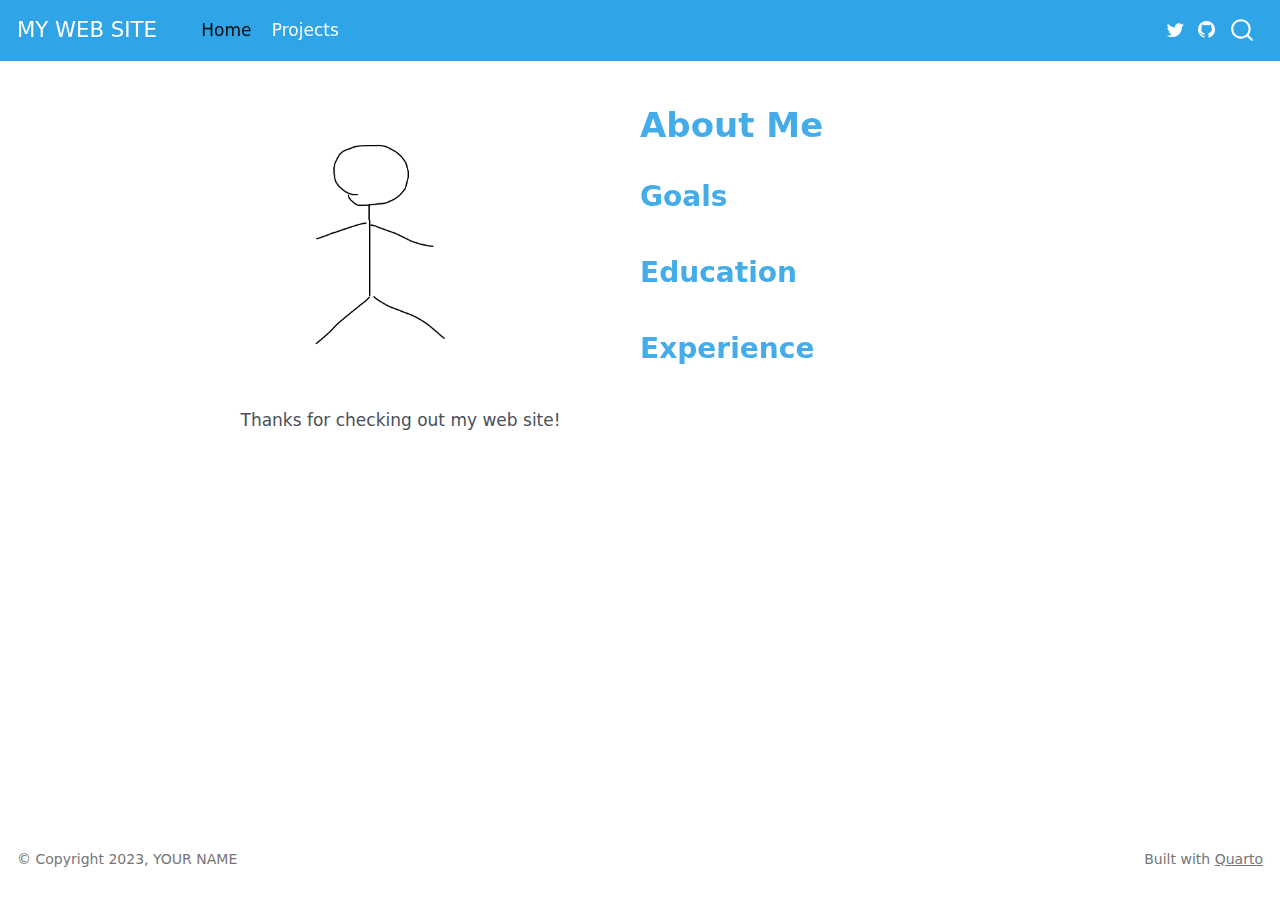
==== docs/index.html @ 58cc4763 "Initial commit" ====
<!DOCTYPE html>
<html xmlns="http://www.w3.org/1999/xhtml" lang="en" xml:lang="en"><head>

<meta charset="utf-8">
<meta name="generator" content="quarto-1.3.361">

<meta name="viewport" content="width=device-width, initial-scale=1.0, user-scalable=yes">


<title>MY WEB SITE - About Me</title>
<style>
code{white-space: pre-wrap;}
span.smallcaps{font-variant: small-caps;}
div.columns{display: flex; gap: min(4vw, 1.5em);}
div.column{flex: auto; overflow-x: auto;}
div.hanging-indent{margin-left: 1.5em; text-indent: -1.5em;}
ul.task-list{list-style: none;}
ul.task-list li input[type="checkbox"] {
  width: 0.8em;
  margin: 0 0.8em 0.2em -1em; /* quarto-specific, see https://github.com/quarto-dev/quarto-cli/issues/4556 */ 
  vertical-align: middle;
}
</style>


<script src="site_libs/quarto-nav/quarto-nav.js"></script>
<script src="site_libs/quarto-nav/headroom.min.js"></script>
<script src="site_libs/clipboard/clipboard.min.js"></script>
<script src="site_libs/quarto-search/autocomplete.umd.js"></script>
<script src="site_libs/quarto-search/fuse.min.js"></script>
<script src="site_libs/quarto-search/quarto-search.js"></script>
<meta name="quarto:offset" content="./">
<script src="site_libs/quarto-html/quarto.js"></script>
<script src="site_libs/quarto-html/popper.min.js"></script>
<script src="site_libs/quarto-html/tippy.umd.min.js"></script>
<link href="site_libs/quarto-html/tippy.css" rel="stylesheet">
<link href="site_libs/quarto-html/quarto-syntax-highlighting.css" rel="stylesheet" id="quarto-text-highlighting-styles">
<script src="site_libs/bootstrap/bootstrap.min.js"></script>
<link href="site_libs/bootstrap/bootstrap-icons.css" rel="stylesheet">
<link href="site_libs/bootstrap/bootstrap.min.css" rel="stylesheet" id="quarto-bootstrap" data-mode="light">
<script id="quarto-search-options" type="application/json">{
  "location": "navbar",
  "copy-button": false,
  "collapse-after": 3,
  "panel-placement": "end",
  "type": "overlay",
  "limit": 20,
  "language": {
    "search-no-results-text": "No results",
    "search-matching-documents-text": "matching documents",
    "search-copy-link-title": "Copy link to search",
    "search-hide-matches-text": "Hide additional matches",
    "search-more-match-text": "more match in this document",
    "search-more-matches-text": "more matches in this document",
    "search-clear-button-title": "Clear",
    "search-detached-cancel-button-title": "Cancel",
    "search-submit-button-title": "Submit",
    "search-label": "Search"
  }
}</script>


</head>

<body class="nav-fixed fullcontent">

<div id="quarto-search-results"></div>
  <header id="quarto-header" class="headroom fixed-top">
    <nav class="navbar navbar-expand-lg navbar-dark ">
      <div class="navbar-container container-fluid">
      <div class="navbar-brand-container">
    <a class="navbar-brand" href="./index.html">
    <span class="navbar-title">MY WEB SITE</span>
    </a>
  </div>
            <div id="quarto-search" class="" title="Search"></div>
          <button class="navbar-toggler" type="button" data-bs-toggle="collapse" data-bs-target="#navbarCollapse" aria-controls="navbarCollapse" aria-expanded="false" aria-label="Toggle navigation" onclick="if (window.quartoToggleHeadroom) { window.quartoToggleHeadroom(); }">
  <span class="navbar-toggler-icon"></span>
</button>
          <div class="collapse navbar-collapse" id="navbarCollapse">
            <ul class="navbar-nav navbar-nav-scroll me-auto">
  <li class="nav-item">
    <a class="nav-link active" href="./index.html" rel="" target="" aria-current="page">
 <span class="menu-text">Home</span></a>
  </li>  
  <li class="nav-item">
    <a class="nav-link" href="./projects.html" rel="" target="">
 <span class="menu-text">Projects</span></a>
  </li>  
</ul>
            <div class="quarto-navbar-tools ms-auto">
    <a href="https://twitter.com/" title="" class="quarto-navigation-tool px-1" aria-label=""><i class="bi bi-twitter"></i></a>
    <a href="https://github.com/YOURUSERNAME/YOURREPO" title="" class="quarto-navigation-tool px-1" aria-label=""><i class="bi bi-github"></i></a>
</div>
          </div> <!-- /navcollapse -->
      </div> <!-- /container-fluid -->
    </nav>
</header>
<!-- content -->
<div id="quarto-content" class="quarto-container page-columns page-rows-contents page-layout-article page-navbar">
<!-- sidebar -->
<!-- margin-sidebar -->
    
<!-- main -->
<main class="content page-columns page-full" id="quarto-document-content">



<div class="quarto-about-broadside column-page">
  <div class="about-main">
    <div class="about-entity" style="background-image: url('img/profile.png')"></div>
    <div class="about-contents"><header id="title-block-header" class="quarto-title-block default">
<div class="quarto-title">
<h1 class="title">About Me</h1>
</div>
<div class="quarto-title-meta">
  </div>
</header><div id="me">
<section id="goals" class="level2">
<h2 data-anchor-id="goals">Goals</h2>
</section>
<section id="education" class="level2">
<h2 data-anchor-id="education">Education</h2>
</section>
<section id="experience" class="level2">
<h2 data-anchor-id="experience">Experience</h2>
</section>
</div></div>
  </div>
</div>

<p>Thanks for checking out my web site!</p>




</main> <!-- /main -->
<script id="quarto-html-after-body" type="application/javascript">
window.document.addEventListener("DOMContentLoaded", function (event) {
  const toggleBodyColorMode = (bsSheetEl) => {
    const mode = bsSheetEl.getAttribute("data-mode");
    const bodyEl = window.document.querySelector("body");
    if (mode === "dark") {
      bodyEl.classList.add("quarto-dark");
      bodyEl.classList.remove("quarto-light");
    } else {
      bodyEl.classList.add("quarto-light");
      bodyEl.classList.remove("quarto-dark");
    }
  }
  const toggleBodyColorPrimary = () => {
    const bsSheetEl = window.document.querySelector("link#quarto-bootstrap");
    if (bsSheetEl) {
      toggleBodyColorMode(bsSheetEl);
    }
  }
  toggleBodyColorPrimary();  
  const isCodeAnnotation = (el) => {
    for (const clz of el.classList) {
      if (clz.startsWith('code-annotation-')) {                     
        return true;
      }
    }
    return false;
  }
  const clipboard = new window.ClipboardJS('.code-copy-button', {
    text: function(trigger) {
      const codeEl = trigger.previousElementSibling.cloneNode(true);
      for (const childEl of codeEl.children) {
        if (isCodeAnnotation(childEl)) {
          childEl.remove();
        }
      }
      return codeEl.innerText;
    }
  });
  clipboard.on('success', function(e) {
    // button target
    const button = e.trigger;
    // don't keep focus
    button.blur();
    // flash "checked"
    button.classList.add('code-copy-button-checked');
    var currentTitle = button.getAttribute("title");
    button.setAttribute("title", "Copied!");
    let tooltip;
    if (window.bootstrap) {
      button.setAttribute("data-bs-toggle", "tooltip");
      button.setAttribute("data-bs-placement", "left");
      button.setAttribute("data-bs-title", "Copied!");
      tooltip = new bootstrap.Tooltip(button, 
        { trigger: "manual", 
          customClass: "code-copy-button-tooltip",
          offset: [0, -8]});
      tooltip.show();    
    }
    setTimeout(function() {
      if (tooltip) {
        tooltip.hide();
        button.removeAttribute("data-bs-title");
        button.removeAttribute("data-bs-toggle");
        button.removeAttribute("data-bs-placement");
      }
      button.setAttribute("title", currentTitle);
      button.classList.remove('code-copy-button-checked');
    }, 1000);
    // clear code selection
    e.clearSelection();
  });
  function tippyHover(el, contentFn) {
    const config = {
      allowHTML: true,
      content: contentFn,
      maxWidth: 500,
      delay: 100,
      arrow: false,
      appendTo: function(el) {
          return el.parentElement;
      },
      interactive: true,
      interactiveBorder: 10,
      theme: 'quarto',
      placement: 'bottom-start'
    };
    window.tippy(el, config); 
  }
  const noterefs = window.document.querySelectorAll('a[role="doc-noteref"]');
  for (var i=0; i<noterefs.length; i++) {
    const ref = noterefs[i];
    tippyHover(ref, function() {
      // use id or data attribute instead here
      let href = ref.getAttribute('data-footnote-href') || ref.getAttribute('href');
      try { href = new URL(href).hash; } catch {}
      const id = href.replace(/^#\/?/, "");
      const note = window.document.getElementById(id);
      return note.innerHTML;
    });
  }
      let selectedAnnoteEl;
      const selectorForAnnotation = ( cell, annotation) => {
        let cellAttr = 'data-code-cell="' + cell + '"';
        let lineAttr = 'data-code-annotation="' +  annotation + '"';
        const selector = 'span[' + cellAttr + '][' + lineAttr + ']';
        return selector;
      }
      const selectCodeLines = (annoteEl) => {
        const doc = window.document;
        const targetCell = annoteEl.getAttribute("data-target-cell");
        const targetAnnotation = annoteEl.getAttribute("data-target-annotation");
        const annoteSpan = window.document.querySelector(selectorForAnnotation(targetCell, targetAnnotation));
        const lines = annoteSpan.getAttribute("data-code-lines").split(",");
        const lineIds = lines.map((line) => {
          return targetCell + "-" + line;
        })
        let top = null;
        let height = null;
        let parent = null;
        if (lineIds.length > 0) {
            //compute the position of the single el (top and bottom and make a div)
            const el = window.document.getElementById(lineIds[0]);
            top = el.offsetTop;
            height = el.offsetHeight;
            parent = el.parentElement.parentElement;
          if (lineIds.length > 1) {
            const lastEl = window.document.getElementById(lineIds[lineIds.length - 1]);
            const bottom = lastEl.offsetTop + lastEl.offsetHeight;
            height = bottom - top;
          }
          if (top !== null && height !== null && parent !== null) {
            // cook up a div (if necessary) and position it 
            let div = window.document.getElementById("code-annotation-line-highlight");
            if (div === null) {
              div = window.document.createElement("div");
              div.setAttribute("id", "code-annotation-line-highlight");
              div.style.position = 'absolute';
              parent.appendChild(div);
            }
            div.style.top = top - 2 + "px";
            div.style.height = height + 4 + "px";
            let gutterDiv = window.document.getElementById("code-annotation-line-highlight-gutter");
            if (gutterDiv === null) {
              gutterDiv = window.document.createElement("div");
              gutterDiv.setAttribute("id", "code-annotation-line-highlight-gutter");
              gutterDiv.style.position = 'absolute';
              const codeCell = window.document.getElementById(targetCell);
              const gutter = codeCell.querySelector('.code-annotation-gutter');
              gutter.appendChild(gutterDiv);
            }
            gutterDiv.style.top = top - 2 + "px";
            gutterDiv.style.height = height + 4 + "px";
          }
          selectedAnnoteEl = annoteEl;
        }
      };
      const unselectCodeLines = () => {
        const elementsIds = ["code-annotation-line-highlight", "code-annotation-line-highlight-gutter"];
        elementsIds.forEach((elId) => {
          const div = window.document.getElementById(elId);
          if (div) {
            div.remove();
          }
        });
        selectedAnnoteEl = undefined;
      };
      // Attach click handler to the DT
      const annoteDls = window.document.querySelectorAll('dt[data-target-cell]');
      for (const annoteDlNode of annoteDls) {
        annoteDlNode.addEventListener('click', (event) => {
          const clickedEl = event.target;
          if (clickedEl !== selectedAnnoteEl) {
            unselectCodeLines();
            const activeEl = window.document.querySelector('dt[data-target-cell].code-annotation-active');
            if (activeEl) {
              activeEl.classList.remove('code-annotation-active');
            }
            selectCodeLines(clickedEl);
            clickedEl.classList.add('code-annotation-active');
          } else {
            // Unselect the line
            unselectCodeLines();
            clickedEl.classList.remove('code-annotation-active');
          }
        });
      }
  const findCites = (el) => {
    const parentEl = el.parentElement;
    if (parentEl) {
      const cites = parentEl.dataset.cites;
      if (cites) {
        return {
          el,
          cites: cites.split(' ')
        };
      } else {
        return findCites(el.parentElement)
      }
    } else {
      return undefined;
    }
  };
  var bibliorefs = window.document.querySelectorAll('a[role="doc-biblioref"]');
  for (var i=0; i<bibliorefs.length; i++) {
    const ref = bibliorefs[i];
    const citeInfo = findCites(ref);
    if (citeInfo) {
      tippyHover(citeInfo.el, function() {
        var popup = window.document.createElement('div');
        citeInfo.cites.forEach(function(cite) {
          var citeDiv = window.document.createElement('div');
          citeDiv.classList.add('hanging-indent');
          citeDiv.classList.add('csl-entry');
          var biblioDiv = window.document.getElementById('ref-' + cite);
          if (biblioDiv) {
            citeDiv.innerHTML = biblioDiv.innerHTML;
          }
          popup.appendChild(citeDiv);
        });
        return popup.innerHTML;
      });
    }
  }
});
</script>
</div> <!-- /content -->
<footer class="footer">
  <div class="nav-footer">
    <div class="nav-footer-left">© Copyright 2023, YOUR NAME</div>   
    <div class="nav-footer-center">
      &nbsp;
    </div>
    <div class="nav-footer-right">Built with <a href="https://quarto.org/">Quarto</a></div>
  </div>
</footer>



</body></html>
---- docs/site_libs/quarto-html/tippy.css ----
.tippy-box[data-animation=fade][data-state=hidden]{opacity:0}[data-tippy-root]{max-width:calc(100vw - 10px)}.tippy-box{position:relative;background-color:#333;color:#fff;border-radius:4px;font-size:14px;line-height:1.4;white-space:normal;outline:0;transition-property:transform,visibility,opacity}.tippy-box[data-placement^=top]>.tippy-arrow{bottom:0}.tippy-box[data-placement^=top]>.tippy-arrow:before{bottom:-7px;left:0;border-width:8px 8px 0;border-top-color:initial;transform-origin:center top}.tippy-box[data-placement^=bottom]>.tippy-arrow{top:0}.tippy-box[data-placement^=bottom]>.tippy-arrow:before{top:-7px;left:0;border-width:0 8px 8px;border-bottom-color:initial;transform-origin:center bottom}.tippy-box[data-placement^=left]>.tippy-arrow{right:0}.tippy-box[data-placement^=left]>.tippy-arrow:before{border-width:8px 0 8px 8px;border-left-color:initial;right:-7px;transform-origin:center left}.tippy-box[data-placement^=right]>.tippy-arrow{left:0}.tippy-box[data-placement^=right]>.tippy-arrow:before{left:-7px;border-width:8px 8px 8px 0;border-right-color:initial;transform-origin:center right}.tippy-box[data-inertia][data-state=visible]{transition-timing-function:cubic-bezier(.54,1.5,.38,1.11)}.tippy-arrow{width:16px;height:16px;color:#333}.tippy-arrow:before{content:"";position:absolute;border-color:transparent;border-style:solid}.tippy-content{position:relative;padding:5px 9px;z-index:1}
---- docs/site_libs/quarto-html/quarto-syntax-highlighting.css ----
/* quarto syntax highlight colors */
:root {
  --quarto-hl-ot-color: #003B4F;
  --quarto-hl-at-color: #657422;
  --quarto-hl-ss-color: #20794D;
  --quarto-hl-an-color: #5E5E5E;
  --quarto-hl-fu-color: #4758AB;
  --quarto-hl-st-color: #20794D;
  --quarto-hl-cf-color: #003B4F;
  --quarto-hl-op-color: #5E5E5E;
  --quarto-hl-er-color: #AD0000;
  --quarto-hl-bn-color: #AD0000;
  --quarto-hl-al-color: #AD0000;
  --quarto-hl-va-color: #111111;
  --quarto-hl-bu-color: inherit;
  --quarto-hl-ex-color: inherit;
  --quarto-hl-pp-color: #AD0000;
  --quarto-hl-in-color: #5E5E5E;
  --quarto-hl-vs-color: #20794D;
  --quarto-hl-wa-color: #5E5E5E;
  --quarto-hl-do-color: #5E5E5E;
  --quarto-hl-im-color: #00769E;
  --quarto-hl-ch-color: #20794D;
  --quarto-hl-dt-color: #AD0000;
  --quarto-hl-fl-color: #AD0000;
  --quarto-hl-co-color: #5E5E5E;
  --quarto-hl-cv-color: #5E5E5E;
  --quarto-hl-cn-color: #8f5902;
  --quarto-hl-sc-color: #5E5E5E;
  --quarto-hl-dv-color: #AD0000;
  --quarto-hl-kw-color: #003B4F;
}

/* other quarto variables */
:root {
  --quarto-font-monospace: SFMono-Regular, Menlo, Monaco, Consolas, "Liberation Mono", "Courier New", monospace;
}

pre > code.sourceCode > span {
  color: #003B4F;
}

code span {
  color: #003B4F;
}

code.sourceCode > span {
  color: #003B4F;
}

div.sourceCode,
div.sourceCode pre.sourceCode {
  color: #003B4F;
}

code span.ot {
  color: #003B4F;
  font-style: inherit;
}

code span.at {
  color: #657422;
  font-style: inherit;
}

code span.ss {
  color: #20794D;
  font-style: inherit;
}

code span.an {
  color: #5E5E5E;
  font-style: inherit;
}

code span.fu {
  color: #4758AB;
  font-style: inherit;
}

code span.st {
  color: #20794D;
  font-style: inherit;
}

code span.cf {
  color: #003B4F;
  font-style: inherit;
}

code span.op {
  color: #5E5E5E;
  font-style: inherit;
}

code span.er {
  color: #AD0000;
  font-style: inherit;
}

code span.bn {
  color: #AD0000;
  font-style: inherit;
}

code span.al {
  color: #AD0000;
  font-style: inherit;
}

code span.va {
  color: #111111;
  font-style: inherit;
}

code span.bu {
  font-style: inherit;
}

code span.ex {
  font-style: inherit;
}

code span.pp {
  color: #AD0000;
  font-style: inherit;
}

code span.in {
  color: #5E5E5E;
  font-style: inherit;
}

code span.vs {
  color: #20794D;
  font-style: inherit;
}

code span.wa {
  color: #5E5E5E;
  font-style: italic;
}

code span.do {
  color: #5E5E5E;
  font-style: italic;
}

code span.im {
  color: #00769E;
  font-style: inherit;
}

code span.ch {
  color: #20794D;
  font-style: inherit;
}

code span.dt {
  color: #AD0000;
  font-style: inherit;
}

code span.fl {
  color: #AD0000;
  font-style: inherit;
}

code span.co {
  color: #5E5E5E;
  font-style: inherit;
}

code span.cv {
  color: #5E5E5E;
  font-style: italic;
}

code span.cn {
  color: #8f5902;
  font-style: inherit;
}

code span.sc {
  color: #5E5E5E;
  font-style: inherit;
}

code span.dv {
  color: #AD0000;
  font-style: inherit;
}

code span.kw {
  color: #003B4F;
  font-style: inherit;
}

.prevent-inlining {
  content: "</";
}

/*# sourceMappingURL=debc5d5d77c3f9108843748ff7464032.css.map */
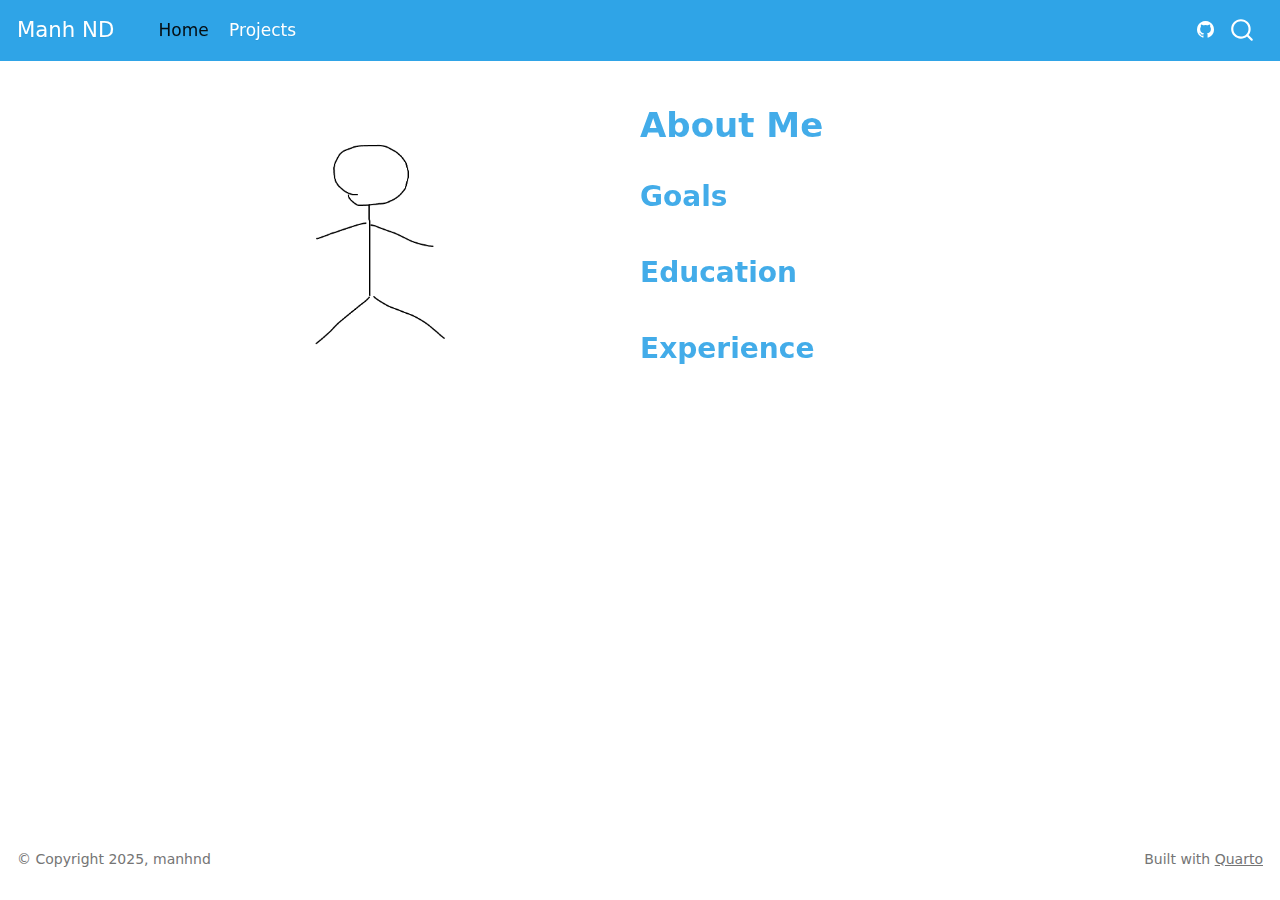
==== commit 92c7c722: "update" ====
--- a/docs/index.html
+++ b/docs/index.html
@@ -2,12 +2,12 @@
 <html xmlns="http://www.w3.org/1999/xhtml" lang="en" xml:lang="en"><head>
 
 <meta charset="utf-8">
-<meta name="generator" content="quarto-1.3.361">
+<meta name="generator" content="quarto-1.3.450">
 
 <meta name="viewport" content="width=device-width, initial-scale=1.0, user-scalable=yes">
 
 
-<title>MY WEB SITE - About Me</title>
+<title>Manh ND - About Me</title>
 <style>
 code{white-space: pre-wrap;}
 span.smallcaps{font-variant: small-caps;}
@@ -70,7 +70,7 @@
       <div class="navbar-container container-fluid">
       <div class="navbar-brand-container">
     <a class="navbar-brand" href="./index.html">
-    <span class="navbar-title">MY WEB SITE</span>
+    <span class="navbar-title">Manh ND</span>
     </a>
   </div>
             <div id="quarto-search" class="" title="Search"></div>
@@ -89,8 +89,7 @@
   </li>  
 </ul>
             <div class="quarto-navbar-tools ms-auto">
-    <a href="https://twitter.com/" title="" class="quarto-navigation-tool px-1" aria-label=""><i class="bi bi-twitter"></i></a>
-    <a href="https://github.com/YOURUSERNAME/YOURREPO" title="" class="quarto-navigation-tool px-1" aria-label=""><i class="bi bi-github"></i></a>
+    <a href="https://github.com/manhnguy" rel="" title="" class="quarto-navigation-tool px-1" aria-label=""><i class="bi bi-github"></i></a>
 </div>
           </div> <!-- /navcollapse -->
       </div> <!-- /container-fluid -->
@@ -129,7 +128,6 @@
   </div>
 </div>
 
-<p>Thanks for checking out my web site!</p>
 
 
 
@@ -361,10 +359,12 @@
   }
 });
 </script>
+<script src="https://giscus.app/client.js" data-repo="manhnguy/website" data-repo-id="" data-category="General" data-category-id="" data-mapping="title" data-reactions-enabled="1" data-emit-metadata="0" data-input-position="top" data-theme="light" data-lang="en" crossorigin="anonymous" async="">
+</script>
 </div> <!-- /content -->
 <footer class="footer">
   <div class="nav-footer">
-    <div class="nav-footer-left">© Copyright 2023, YOUR NAME</div>   
+    <div class="nav-footer-left">© Copyright 2025, manhnd</div>   
     <div class="nav-footer-center">
       &nbsp;
     </div>
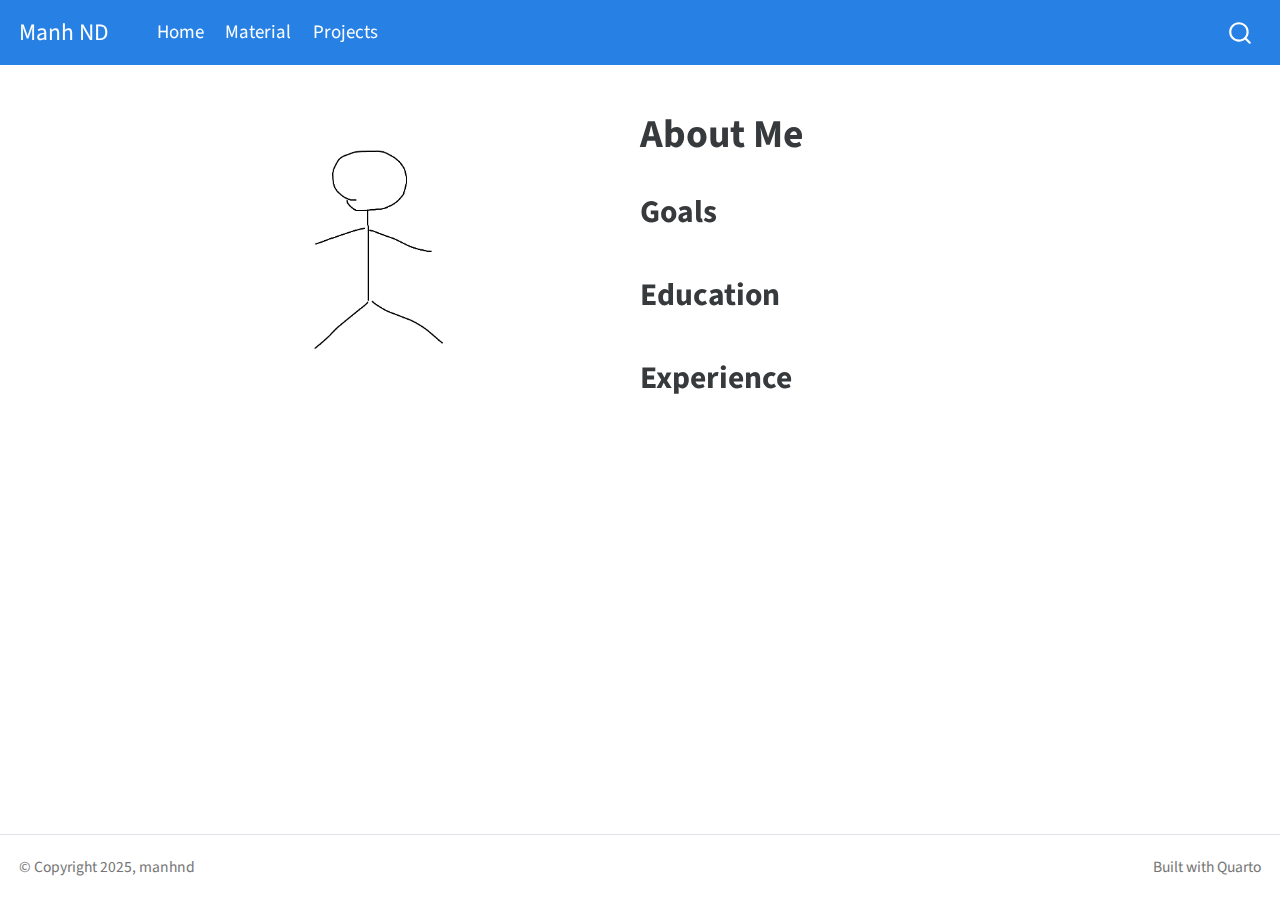
==== commit 2dcaae0d: "update link to epi" ====
--- a/docs/index.html
+++ b/docs/index.html
@@ -2,7 +2,7 @@
 <html xmlns="http://www.w3.org/1999/xhtml" lang="en" xml:lang="en"><head>
 
 <meta charset="utf-8">
-<meta name="generator" content="quarto-1.3.450">
+<meta name="generator" content="quarto-1.2.335">
 
 <meta name="viewport" content="width=device-width, initial-scale=1.0, user-scalable=yes">
 
@@ -17,7 +17,7 @@
 ul.task-list{list-style: none;}
 ul.task-list li input[type="checkbox"] {
   width: 0.8em;
-  margin: 0 0.8em 0.2em -1em; /* quarto-specific, see https://github.com/quarto-dev/quarto-cli/issues/4556 */ 
+  margin: 0 0.8em 0.2em -1.6em;
   vertical-align: middle;
 }
 </style>
@@ -30,6 +30,7 @@
 <script src="site_libs/quarto-search/fuse.min.js"></script>
 <script src="site_libs/quarto-search/quarto-search.js"></script>
 <meta name="quarto:offset" content="./">
+<link href="./img/profile.png" rel="icon" type="image/png">
 <script src="site_libs/quarto-html/quarto.js"></script>
 <script src="site_libs/quarto-html/popper.min.js"></script>
 <script src="site_libs/quarto-html/tippy.umd.min.js"></script>
@@ -54,8 +55,7 @@
     "search-more-matches-text": "more matches in this document",
     "search-clear-button-title": "Clear",
     "search-detached-cancel-button-title": "Cancel",
-    "search-submit-button-title": "Submit",
-    "search-label": "Search"
+    "search-submit-button-title": "Submit"
   }
 }</script>
 
@@ -73,24 +73,25 @@
     <span class="navbar-title">Manh ND</span>
     </a>
   </div>
-            <div id="quarto-search" class="" title="Search"></div>
           <button class="navbar-toggler" type="button" data-bs-toggle="collapse" data-bs-target="#navbarCollapse" aria-controls="navbarCollapse" aria-expanded="false" aria-label="Toggle navigation" onclick="if (window.quartoToggleHeadroom) { window.quartoToggleHeadroom(); }">
   <span class="navbar-toggler-icon"></span>
 </button>
           <div class="collapse navbar-collapse" id="navbarCollapse">
             <ul class="navbar-nav navbar-nav-scroll me-auto">
   <li class="nav-item">
-    <a class="nav-link active" href="./index.html" rel="" target="" aria-current="page">
+    <a class="nav-link active" href="./index.html" aria-current="page">
  <span class="menu-text">Home</span></a>
   </li>  
   <li class="nav-item">
-    <a class="nav-link" href="./projects.html" rel="" target="">
+    <a class="nav-link" href="./index.html">
+ <span class="menu-text">Material</span></a>
+  </li>  
+  <li class="nav-item">
+    <a class="nav-link" href="./projects.html">
  <span class="menu-text">Projects</span></a>
   </li>  
 </ul>
-            <div class="quarto-navbar-tools ms-auto">
-    <a href="https://github.com/manhnguy" rel="" title="" class="quarto-navigation-tool px-1" aria-label=""><i class="bi bi-github"></i></a>
-</div>
+              <div id="quarto-search" class="" title="Search"></div>
           </div> <!-- /navcollapse -->
       </div> <!-- /container-fluid -->
     </nav>
@@ -153,23 +154,9 @@
     }
   }
   toggleBodyColorPrimary();  
-  const isCodeAnnotation = (el) => {
-    for (const clz of el.classList) {
-      if (clz.startsWith('code-annotation-')) {                     
-        return true;
-      }
-    }
-    return false;
-  }
   const clipboard = new window.ClipboardJS('.code-copy-button', {
-    text: function(trigger) {
-      const codeEl = trigger.previousElementSibling.cloneNode(true);
-      for (const childEl of codeEl.children) {
-        if (isCodeAnnotation(childEl)) {
-          childEl.remove();
-        }
-      }
-      return codeEl.innerText;
+    target: function(trigger) {
+      return trigger.previousElementSibling;
     }
   });
   clipboard.on('success', function(e) {
@@ -234,92 +221,6 @@
       return note.innerHTML;
     });
   }
-      let selectedAnnoteEl;
-      const selectorForAnnotation = ( cell, annotation) => {
-        let cellAttr = 'data-code-cell="' + cell + '"';
-        let lineAttr = 'data-code-annotation="' +  annotation + '"';
-        const selector = 'span[' + cellAttr + '][' + lineAttr + ']';
-        return selector;
-      }
-      const selectCodeLines = (annoteEl) => {
-        const doc = window.document;
-        const targetCell = annoteEl.getAttribute("data-target-cell");
-        const targetAnnotation = annoteEl.getAttribute("data-target-annotation");
-        const annoteSpan = window.document.querySelector(selectorForAnnotation(targetCell, targetAnnotation));
-        const lines = annoteSpan.getAttribute("data-code-lines").split(",");
-        const lineIds = lines.map((line) => {
-          return targetCell + "-" + line;
-        })
-        let top = null;
-        let height = null;
-        let parent = null;
-        if (lineIds.length > 0) {
-            //compute the position of the single el (top and bottom and make a div)
-            const el = window.document.getElementById(lineIds[0]);
-            top = el.offsetTop;
-            height = el.offsetHeight;
-            parent = el.parentElement.parentElement;
-          if (lineIds.length > 1) {
-            const lastEl = window.document.getElementById(lineIds[lineIds.length - 1]);
-            const bottom = lastEl.offsetTop + lastEl.offsetHeight;
-            height = bottom - top;
-          }
-          if (top !== null && height !== null && parent !== null) {
-            // cook up a div (if necessary) and position it 
-            let div = window.document.getElementById("code-annotation-line-highlight");
-            if (div === null) {
-              div = window.document.createElement("div");
-              div.setAttribute("id", "code-annotation-line-highlight");
-              div.style.position = 'absolute';
-              parent.appendChild(div);
-            }
-            div.style.top = top - 2 + "px";
-            div.style.height = height + 4 + "px";
-            let gutterDiv = window.document.getElementById("code-annotation-line-highlight-gutter");
-            if (gutterDiv === null) {
-              gutterDiv = window.document.createElement("div");
-              gutterDiv.setAttribute("id", "code-annotation-line-highlight-gutter");
-              gutterDiv.style.position = 'absolute';
-              const codeCell = window.document.getElementById(targetCell);
-              const gutter = codeCell.querySelector('.code-annotation-gutter');
-              gutter.appendChild(gutterDiv);
-            }
-            gutterDiv.style.top = top - 2 + "px";
-            gutterDiv.style.height = height + 4 + "px";
-          }
-          selectedAnnoteEl = annoteEl;
-        }
-      };
-      const unselectCodeLines = () => {
-        const elementsIds = ["code-annotation-line-highlight", "code-annotation-line-highlight-gutter"];
-        elementsIds.forEach((elId) => {
-          const div = window.document.getElementById(elId);
-          if (div) {
-            div.remove();
-          }
-        });
-        selectedAnnoteEl = undefined;
-      };
-      // Attach click handler to the DT
-      const annoteDls = window.document.querySelectorAll('dt[data-target-cell]');
-      for (const annoteDlNode of annoteDls) {
-        annoteDlNode.addEventListener('click', (event) => {
-          const clickedEl = event.target;
-          if (clickedEl !== selectedAnnoteEl) {
-            unselectCodeLines();
-            const activeEl = window.document.querySelector('dt[data-target-cell].code-annotation-active');
-            if (activeEl) {
-              activeEl.classList.remove('code-annotation-active');
-            }
-            selectCodeLines(clickedEl);
-            clickedEl.classList.add('code-annotation-active');
-          } else {
-            // Unselect the line
-            unselectCodeLines();
-            clickedEl.classList.remove('code-annotation-active');
-          }
-        });
-      }
   const findCites = (el) => {
     const parentEl = el.parentElement;
     if (parentEl) {
@@ -359,15 +260,10 @@
   }
 });
 </script>
-<script src="https://giscus.app/client.js" data-repo="manhnguy/website" data-repo-id="" data-category="General" data-category-id="" data-mapping="title" data-reactions-enabled="1" data-emit-metadata="0" data-input-position="top" data-theme="light" data-lang="en" crossorigin="anonymous" async="">
-</script>
 </div> <!-- /content -->
 <footer class="footer">
   <div class="nav-footer">
     <div class="nav-footer-left">© Copyright 2025, manhnd</div>   
-    <div class="nav-footer-center">
-      &nbsp;
-    </div>
     <div class="nav-footer-right">Built with <a href="https://quarto.org/">Quarto</a></div>
   </div>
 </footer>
--- a/docs/site_libs/quarto-html/quarto-syntax-highlighting.css
+++ b/docs/site_libs/quarto-html/quarto-syntax-highlighting.css
@@ -55,85 +55,62 @@
 
 code span.ot {
   color: #003B4F;
-  font-style: inherit;
 }
 
 code span.at {
   color: #657422;
-  font-style: inherit;
 }
 
 code span.ss {
   color: #20794D;
-  font-style: inherit;
 }
 
 code span.an {
   color: #5E5E5E;
-  font-style: inherit;
 }
 
 code span.fu {
   color: #4758AB;
-  font-style: inherit;
 }
 
 code span.st {
   color: #20794D;
-  font-style: inherit;
 }
 
 code span.cf {
   color: #003B4F;
-  font-style: inherit;
 }
 
 code span.op {
   color: #5E5E5E;
-  font-style: inherit;
 }
 
 code span.er {
   color: #AD0000;
-  font-style: inherit;
 }
 
 code span.bn {
   color: #AD0000;
-  font-style: inherit;
 }
 
 code span.al {
   color: #AD0000;
-  font-style: inherit;
 }
 
 code span.va {
   color: #111111;
-  font-style: inherit;
-}
-
-code span.bu {
-  font-style: inherit;
-}
-
-code span.ex {
-  font-style: inherit;
 }
 
 code span.pp {
   color: #AD0000;
-  font-style: inherit;
 }
 
 code span.in {
   color: #5E5E5E;
-  font-style: inherit;
 }
 
 code span.vs {
   color: #20794D;
-  font-style: inherit;
 }
 
 code span.wa {
@@ -148,27 +125,22 @@
 
 code span.im {
   color: #00769E;
-  font-style: inherit;
 }
 
 code span.ch {
   color: #20794D;
-  font-style: inherit;
 }
 
 code span.dt {
   color: #AD0000;
-  font-style: inherit;
 }
 
 code span.fl {
   color: #AD0000;
-  font-style: inherit;
 }
 
 code span.co {
   color: #5E5E5E;
-  font-style: inherit;
 }
 
 code span.cv {
@@ -178,22 +150,18 @@
 
 code span.cn {
   color: #8f5902;
-  font-style: inherit;
 }
 
 code span.sc {
   color: #5E5E5E;
-  font-style: inherit;
 }
 
 code span.dv {
   color: #AD0000;
-  font-style: inherit;
 }
 
 code span.kw {
   color: #003B4F;
-  font-style: inherit;
 }
 
 .prevent-inlining {
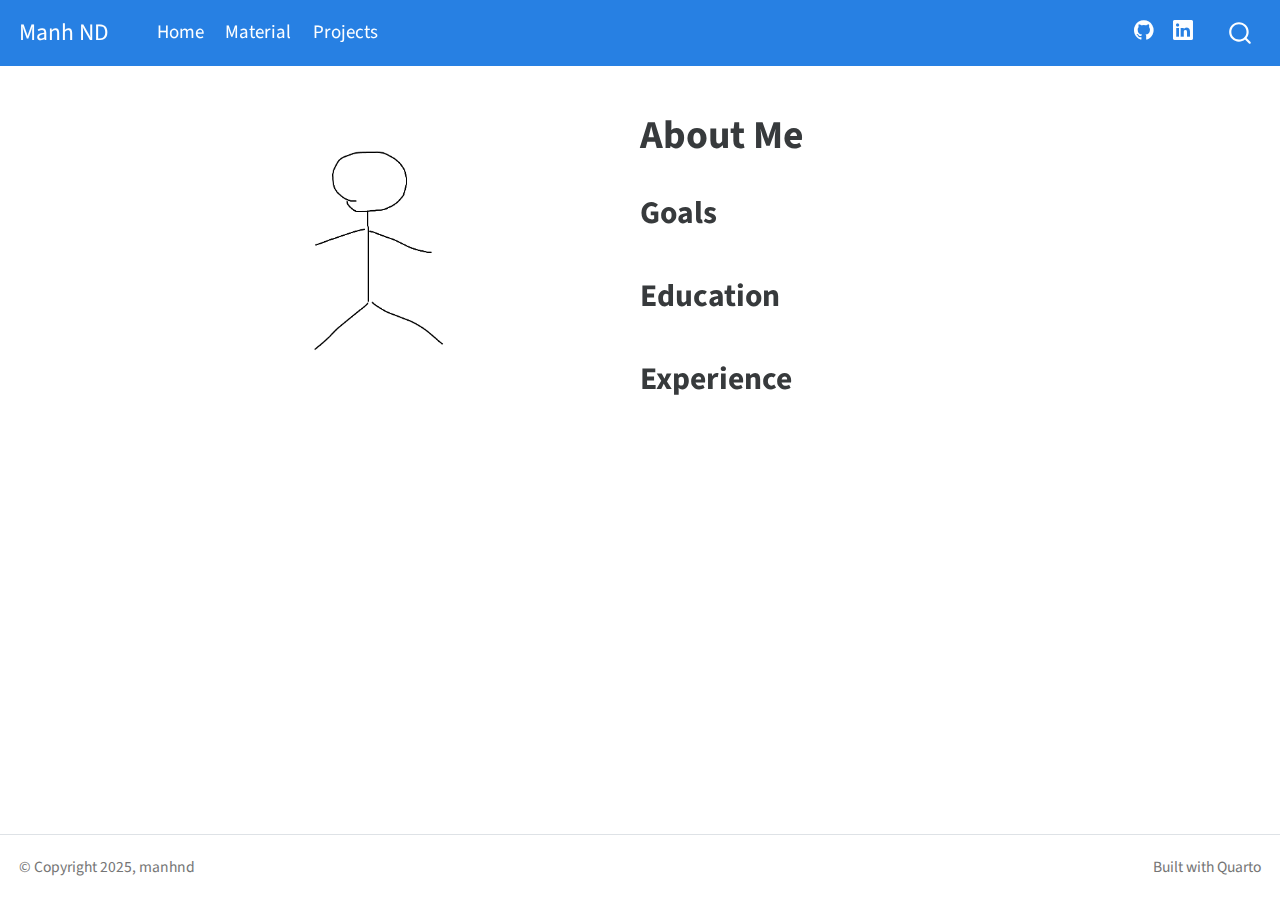
==== commit 7dc1d6ff: "add icon" ====
--- a/docs/index.html
+++ b/docs/index.html
@@ -83,12 +83,24 @@
  <span class="menu-text">Home</span></a>
   </li>  
   <li class="nav-item">
-    <a class="nav-link" href="./index.html">
+    <a class="nav-link" href="./material/index.html">
  <span class="menu-text">Material</span></a>
   </li>  
   <li class="nav-item">
     <a class="nav-link" href="./projects.html">
  <span class="menu-text">Projects</span></a>
+  </li>  
+</ul>
+            <ul class="navbar-nav navbar-nav-scroll ms-auto">
+  <li class="nav-item compact">
+    <a class="nav-link" href="https://github.com/manhnguy"><i class="bi bi-github" role="img">
+</i> 
+ <span class="menu-text"></span></a>
+  </li>  
+  <li class="nav-item compact">
+    <a class="nav-link" href="https://www.linkedin.com/in/manh-nguyen-duc-460362257/"><i class="bi bi-linkedin" role="img">
+</i> 
+ <span class="menu-text"></span></a>
   </li>  
 </ul>
               <div id="quarto-search" class="" title="Search"></div>
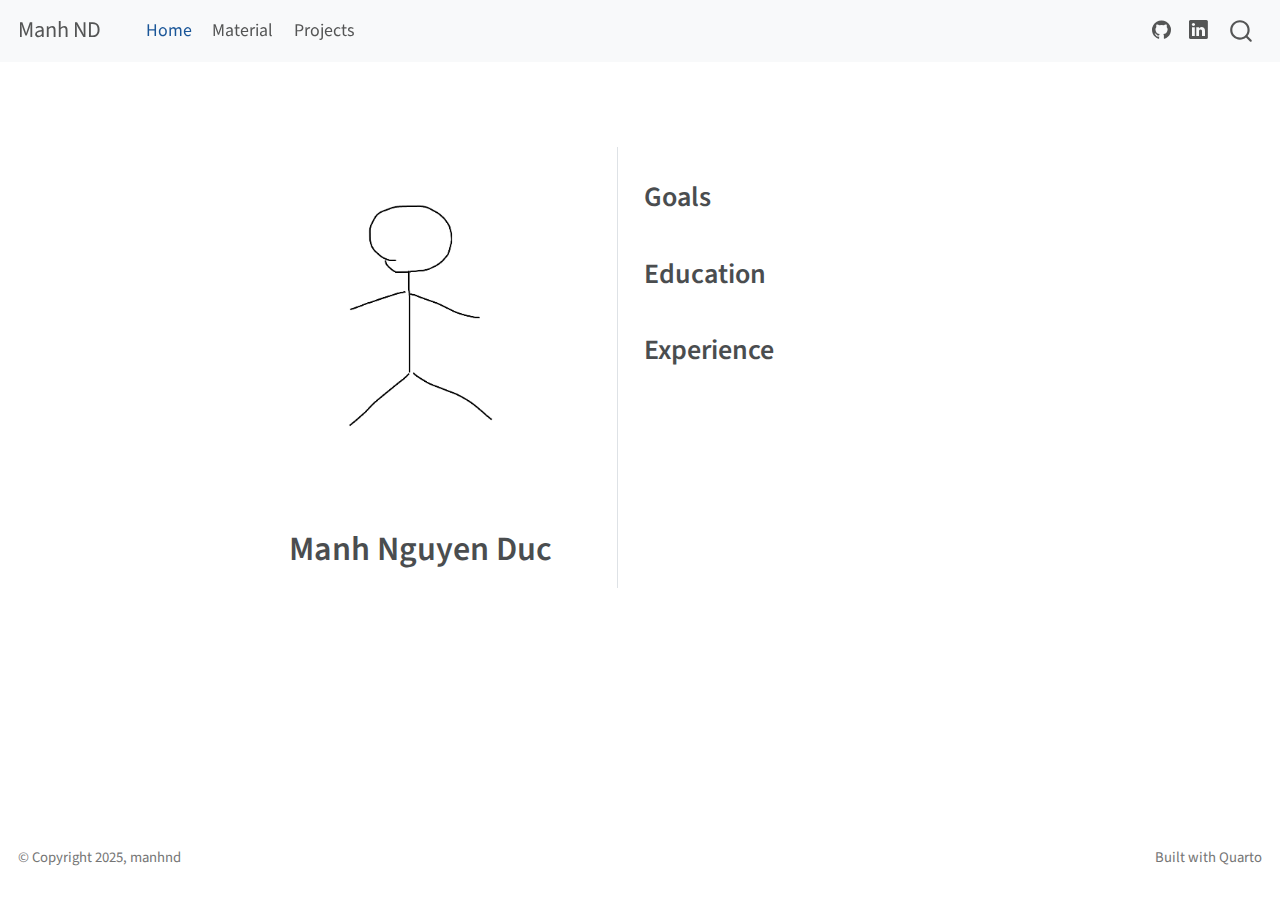
==== commit 51cd9577: "update homepage" ====
--- a/docs/index.html
+++ b/docs/index.html
@@ -2,12 +2,12 @@
 <html xmlns="http://www.w3.org/1999/xhtml" lang="en" xml:lang="en"><head>
 
 <meta charset="utf-8">
-<meta name="generator" content="quarto-1.2.335">
+<meta name="generator" content="quarto-1.3.450">
 
 <meta name="viewport" content="width=device-width, initial-scale=1.0, user-scalable=yes">
 
 
-<title>Manh ND - About Me</title>
+<title>Manh ND - Manh Nguyen Duc</title>
 <style>
 code{white-space: pre-wrap;}
 span.smallcaps{font-variant: small-caps;}
@@ -17,7 +17,7 @@
 ul.task-list{list-style: none;}
 ul.task-list li input[type="checkbox"] {
   width: 0.8em;
-  margin: 0 0.8em 0.2em -1.6em;
+  margin: 0 0.8em 0.2em -1em; /* quarto-specific, see https://github.com/quarto-dev/quarto-cli/issues/4556 */ 
   vertical-align: middle;
 }
 </style>
@@ -55,7 +55,8 @@
     "search-more-matches-text": "more matches in this document",
     "search-clear-button-title": "Clear",
     "search-detached-cancel-button-title": "Cancel",
-    "search-submit-button-title": "Submit"
+    "search-submit-button-title": "Submit",
+    "search-label": "Search"
   }
 }</script>
 
@@ -73,37 +74,39 @@
     <span class="navbar-title">Manh ND</span>
     </a>
   </div>
+            <div id="quarto-search" class="" title="Search"></div>
           <button class="navbar-toggler" type="button" data-bs-toggle="collapse" data-bs-target="#navbarCollapse" aria-controls="navbarCollapse" aria-expanded="false" aria-label="Toggle navigation" onclick="if (window.quartoToggleHeadroom) { window.quartoToggleHeadroom(); }">
   <span class="navbar-toggler-icon"></span>
 </button>
           <div class="collapse navbar-collapse" id="navbarCollapse">
             <ul class="navbar-nav navbar-nav-scroll me-auto">
   <li class="nav-item">
-    <a class="nav-link active" href="./index.html" aria-current="page">
+    <a class="nav-link active" href="./index.html" rel="" target="" aria-current="page">
  <span class="menu-text">Home</span></a>
   </li>  
   <li class="nav-item">
-    <a class="nav-link" href="./material/index.html">
+    <a class="nav-link" href="./material/index.html" rel="" target="">
  <span class="menu-text">Material</span></a>
   </li>  
   <li class="nav-item">
-    <a class="nav-link" href="./projects.html">
+    <a class="nav-link" href="./projects.html" rel="" target="">
  <span class="menu-text">Projects</span></a>
   </li>  
 </ul>
             <ul class="navbar-nav navbar-nav-scroll ms-auto">
   <li class="nav-item compact">
-    <a class="nav-link" href="https://github.com/manhnguy"><i class="bi bi-github" role="img">
+    <a class="nav-link" href="https://github.com/manhnguy" rel="" target=""><i class="bi bi-github" role="img">
 </i> 
  <span class="menu-text"></span></a>
   </li>  
   <li class="nav-item compact">
-    <a class="nav-link" href="https://www.linkedin.com/in/manh-nguyen-duc-460362257/"><i class="bi bi-linkedin" role="img">
+    <a class="nav-link" href="https://www.linkedin.com/in/manh-nguyen-duc-460362257/" rel="" target=""><i class="bi bi-linkedin" role="img">
 </i> 
  <span class="menu-text"></span></a>
   </li>  
 </ul>
-              <div id="quarto-search" class="" title="Search"></div>
+            <div class="quarto-navbar-tools">
+</div>
           </div> <!-- /navcollapse -->
       </div> <!-- /container-fluid -->
     </nav>
@@ -114,20 +117,23 @@
 <!-- margin-sidebar -->
     
 <!-- main -->
-<main class="content page-columns page-full" id="quarto-document-content">
-
-
-
-<div class="quarto-about-broadside column-page">
-  <div class="about-main">
-    <div class="about-entity" style="background-image: url('img/profile.png')"></div>
-    <div class="about-contents"><header id="title-block-header" class="quarto-title-block default">
+<main class="content" id="quarto-document-content">
+
+
+
+<div class="quarto-about-trestles">
+  <div class="about-entity">
+    <img src="img/profile.png" class="about-image
+  round " style="height: 20em; width: 20em;">
+<header id="title-block-header" class="quarto-title-block default">
 <div class="quarto-title">
-<h1 class="title">About Me</h1>
+<h1 class="title">Manh Nguyen Duc</h1>
 </div>
 <div class="quarto-title-meta">
   </div>
-</header><div id="me">
+</header>
+  </div>
+  <div class="about-contents"><div id="me">
 <section id="goals" class="level2">
 <h2 data-anchor-id="goals">Goals</h2>
 </section>
@@ -138,7 +144,6 @@
 <h2 data-anchor-id="experience">Experience</h2>
 </section>
 </div></div>
-  </div>
 </div>
 
 
@@ -166,9 +171,23 @@
     }
   }
   toggleBodyColorPrimary();  
+  const isCodeAnnotation = (el) => {
+    for (const clz of el.classList) {
+      if (clz.startsWith('code-annotation-')) {                     
+        return true;
+      }
+    }
+    return false;
+  }
   const clipboard = new window.ClipboardJS('.code-copy-button', {
-    target: function(trigger) {
-      return trigger.previousElementSibling;
+    text: function(trigger) {
+      const codeEl = trigger.previousElementSibling.cloneNode(true);
+      for (const childEl of codeEl.children) {
+        if (isCodeAnnotation(childEl)) {
+          childEl.remove();
+        }
+      }
+      return codeEl.innerText;
     }
   });
   clipboard.on('success', function(e) {
@@ -233,6 +252,92 @@
       return note.innerHTML;
     });
   }
+      let selectedAnnoteEl;
+      const selectorForAnnotation = ( cell, annotation) => {
+        let cellAttr = 'data-code-cell="' + cell + '"';
+        let lineAttr = 'data-code-annotation="' +  annotation + '"';
+        const selector = 'span[' + cellAttr + '][' + lineAttr + ']';
+        return selector;
+      }
+      const selectCodeLines = (annoteEl) => {
+        const doc = window.document;
+        const targetCell = annoteEl.getAttribute("data-target-cell");
+        const targetAnnotation = annoteEl.getAttribute("data-target-annotation");
+        const annoteSpan = window.document.querySelector(selectorForAnnotation(targetCell, targetAnnotation));
+        const lines = annoteSpan.getAttribute("data-code-lines").split(",");
+        const lineIds = lines.map((line) => {
+          return targetCell + "-" + line;
+        })
+        let top = null;
+        let height = null;
+        let parent = null;
+        if (lineIds.length > 0) {
+            //compute the position of the single el (top and bottom and make a div)
+            const el = window.document.getElementById(lineIds[0]);
+            top = el.offsetTop;
+            height = el.offsetHeight;
+            parent = el.parentElement.parentElement;
+          if (lineIds.length > 1) {
+            const lastEl = window.document.getElementById(lineIds[lineIds.length - 1]);
+            const bottom = lastEl.offsetTop + lastEl.offsetHeight;
+            height = bottom - top;
+          }
+          if (top !== null && height !== null && parent !== null) {
+            // cook up a div (if necessary) and position it 
+            let div = window.document.getElementById("code-annotation-line-highlight");
+            if (div === null) {
+              div = window.document.createElement("div");
+              div.setAttribute("id", "code-annotation-line-highlight");
+              div.style.position = 'absolute';
+              parent.appendChild(div);
+            }
+            div.style.top = top - 2 + "px";
+            div.style.height = height + 4 + "px";
+            let gutterDiv = window.document.getElementById("code-annotation-line-highlight-gutter");
+            if (gutterDiv === null) {
+              gutterDiv = window.document.createElement("div");
+              gutterDiv.setAttribute("id", "code-annotation-line-highlight-gutter");
+              gutterDiv.style.position = 'absolute';
+              const codeCell = window.document.getElementById(targetCell);
+              const gutter = codeCell.querySelector('.code-annotation-gutter');
+              gutter.appendChild(gutterDiv);
+            }
+            gutterDiv.style.top = top - 2 + "px";
+            gutterDiv.style.height = height + 4 + "px";
+          }
+          selectedAnnoteEl = annoteEl;
+        }
+      };
+      const unselectCodeLines = () => {
+        const elementsIds = ["code-annotation-line-highlight", "code-annotation-line-highlight-gutter"];
+        elementsIds.forEach((elId) => {
+          const div = window.document.getElementById(elId);
+          if (div) {
+            div.remove();
+          }
+        });
+        selectedAnnoteEl = undefined;
+      };
+      // Attach click handler to the DT
+      const annoteDls = window.document.querySelectorAll('dt[data-target-cell]');
+      for (const annoteDlNode of annoteDls) {
+        annoteDlNode.addEventListener('click', (event) => {
+          const clickedEl = event.target;
+          if (clickedEl !== selectedAnnoteEl) {
+            unselectCodeLines();
+            const activeEl = window.document.querySelector('dt[data-target-cell].code-annotation-active');
+            if (activeEl) {
+              activeEl.classList.remove('code-annotation-active');
+            }
+            selectCodeLines(clickedEl);
+            clickedEl.classList.add('code-annotation-active');
+          } else {
+            // Unselect the line
+            unselectCodeLines();
+            clickedEl.classList.remove('code-annotation-active');
+          }
+        });
+      }
   const findCites = (el) => {
     const parentEl = el.parentElement;
     if (parentEl) {
@@ -276,6 +381,9 @@
 <footer class="footer">
   <div class="nav-footer">
     <div class="nav-footer-left">© Copyright 2025, manhnd</div>   
+    <div class="nav-footer-center">
+      &nbsp;
+    </div>
     <div class="nav-footer-right">Built with <a href="https://quarto.org/">Quarto</a></div>
   </div>
 </footer>
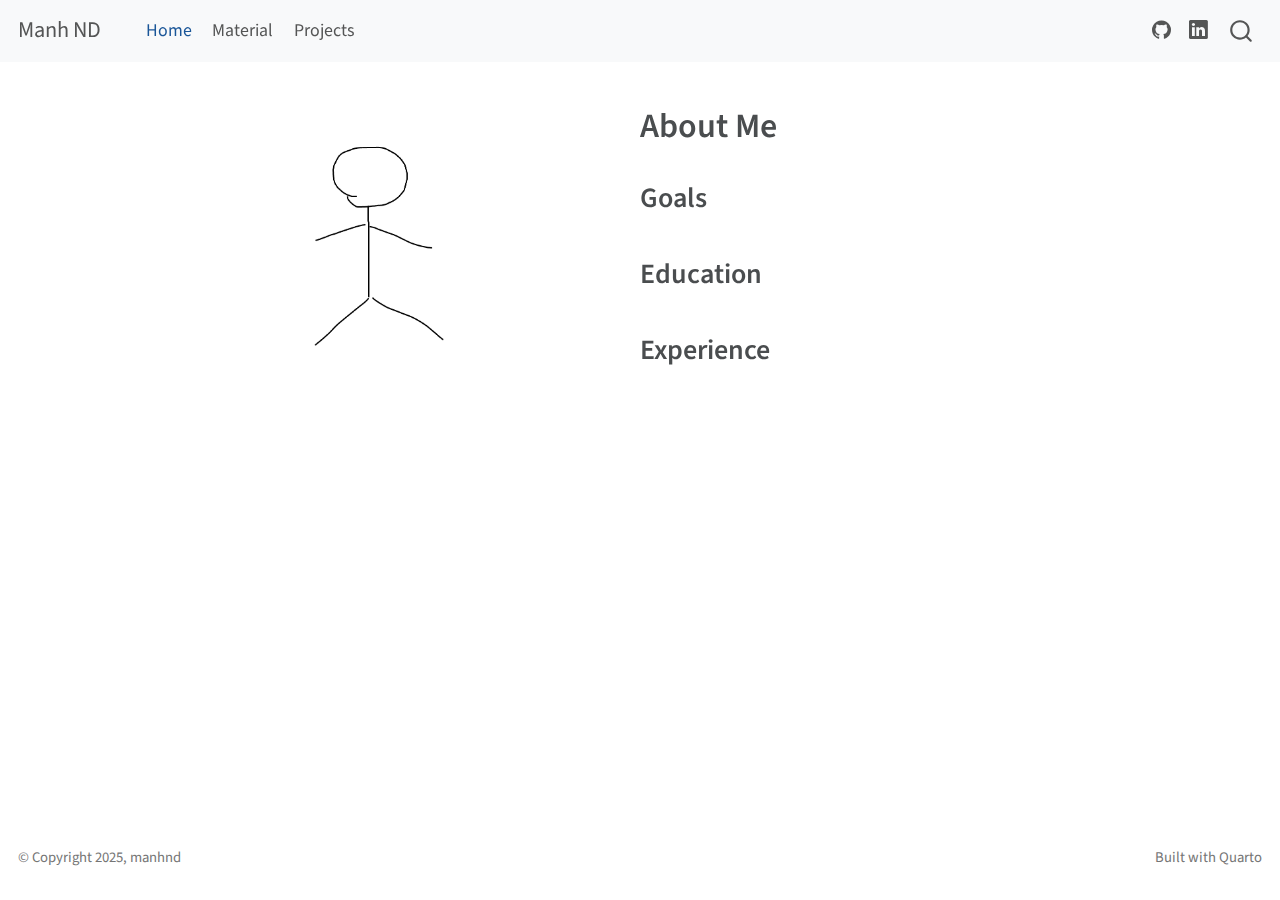
==== commit 9c79ee36: "update page" ====
--- a/docs/index.html
+++ b/docs/index.html
@@ -7,7 +7,7 @@
 <meta name="viewport" content="width=device-width, initial-scale=1.0, user-scalable=yes">
 
 
-<title>Manh ND - Manh Nguyen Duc</title>
+<title>Manh ND - About Me</title>
 <style>
 code{white-space: pre-wrap;}
 span.smallcaps{font-variant: small-caps;}
@@ -117,23 +117,20 @@
 <!-- margin-sidebar -->
     
 <!-- main -->
-<main class="content" id="quarto-document-content">
-
-
-
-<div class="quarto-about-trestles">
-  <div class="about-entity">
-    <img src="img/profile.png" class="about-image
-  round " style="height: 20em; width: 20em;">
-<header id="title-block-header" class="quarto-title-block default">
+<main class="content page-columns page-full" id="quarto-document-content">
+
+
+
+<div class="quarto-about-broadside column-page">
+  <div class="about-main">
+    <div class="about-entity" style="background-image: url('img/profile.png')"></div>
+    <div class="about-contents"><header id="title-block-header" class="quarto-title-block default">
 <div class="quarto-title">
-<h1 class="title">Manh Nguyen Duc</h1>
+<h1 class="title">About Me</h1>
 </div>
 <div class="quarto-title-meta">
   </div>
-</header>
-  </div>
-  <div class="about-contents"><div id="me">
+</header><div id="me">
 <section id="goals" class="level2">
 <h2 data-anchor-id="goals">Goals</h2>
 </section>
@@ -144,6 +141,7 @@
 <h2 data-anchor-id="experience">Experience</h2>
 </section>
 </div></div>
+  </div>
 </div>
 
 
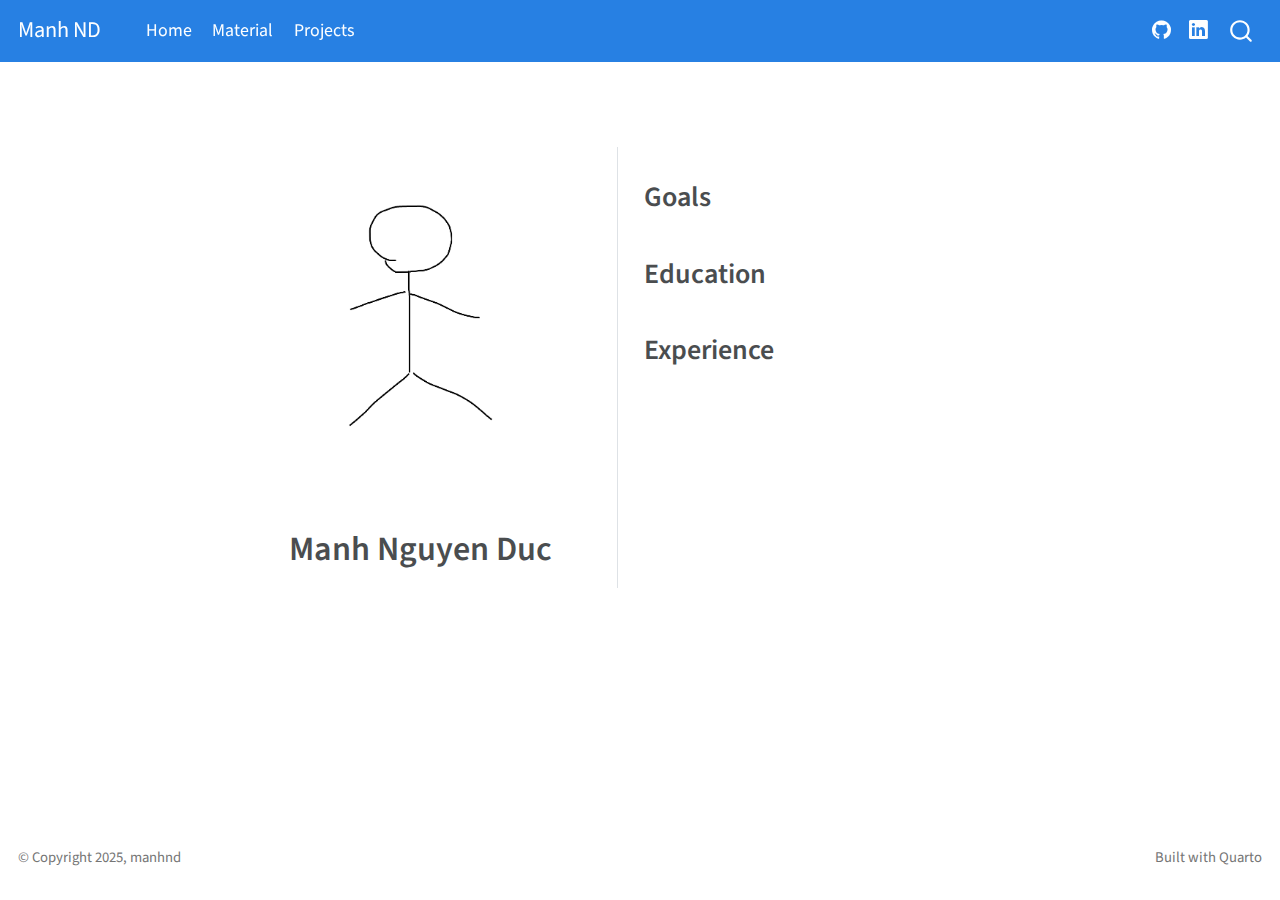
==== commit cba066d0: "update page" ====
--- a/docs/index.html
+++ b/docs/index.html
@@ -7,7 +7,7 @@
 <meta name="viewport" content="width=device-width, initial-scale=1.0, user-scalable=yes">
 
 
-<title>Manh ND - About Me</title>
+<title>Manh ND - Manh Nguyen Duc</title>
 <style>
 code{white-space: pre-wrap;}
 span.smallcaps{font-variant: small-caps;}
@@ -117,20 +117,23 @@
 <!-- margin-sidebar -->
     
 <!-- main -->
-<main class="content page-columns page-full" id="quarto-document-content">
-
-
-
-<div class="quarto-about-broadside column-page">
-  <div class="about-main">
-    <div class="about-entity" style="background-image: url('img/profile.png')"></div>
-    <div class="about-contents"><header id="title-block-header" class="quarto-title-block default">
+<main class="content" id="quarto-document-content">
+
+
+
+<div class="quarto-about-trestles">
+  <div class="about-entity">
+    <img src="img/profile.png" class="about-image
+  round " style="height: 20em; width: 20em;">
+<header id="title-block-header" class="quarto-title-block default">
 <div class="quarto-title">
-<h1 class="title">About Me</h1>
+<h1 class="title">Manh Nguyen Duc</h1>
 </div>
 <div class="quarto-title-meta">
   </div>
-</header><div id="me">
+</header>
+  </div>
+  <div class="about-contents"><div id="me">
 <section id="goals" class="level2">
 <h2 data-anchor-id="goals">Goals</h2>
 </section>
@@ -141,7 +144,6 @@
 <h2 data-anchor-id="experience">Experience</h2>
 </section>
 </div></div>
-  </div>
 </div>
 
 
